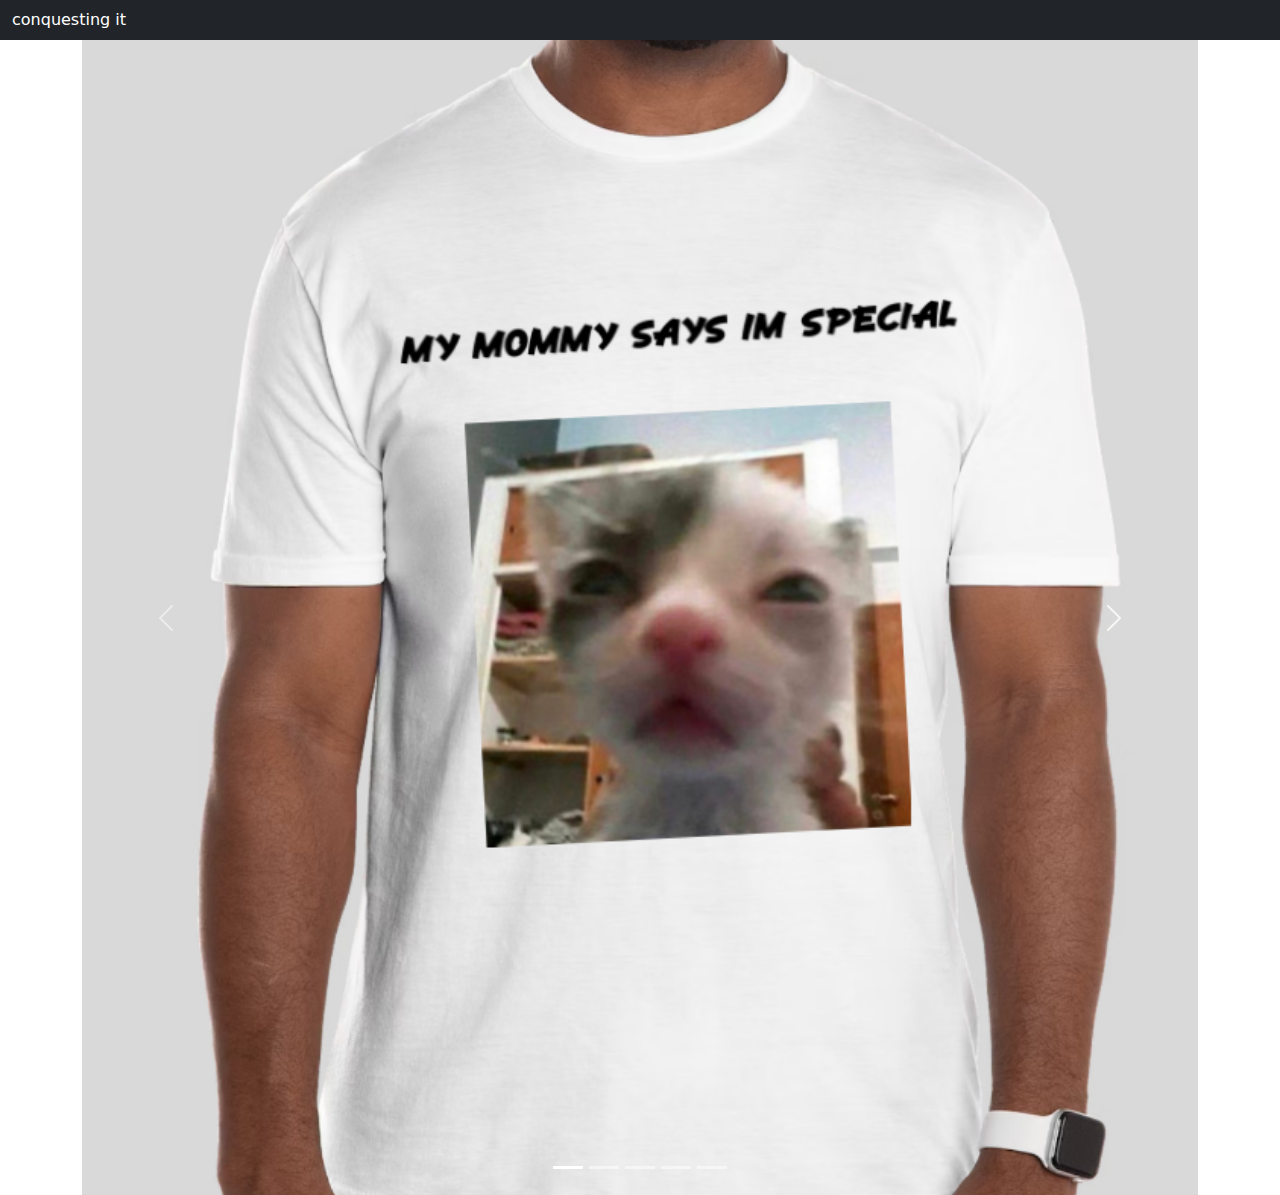
==== index.html @ 70142303 "Add files via upload" ====
<!--Matthew Ren
Bootstrap Website
Mrs. Alblas
Extra: uhhh-->
<!DOCTYPE html>
<html lang="en">
<head>
    <meta charset="UTF-8">
    <meta name="viewport" content="width=device-width, initial-scale=1.0">
    <title>vincible</title>
    <link href="https://cdn.jsdelivr.net/npm/bootstrap@5.3.3/dist/css/bootstrap.min.css" rel="stylesheet">
    <script src="https://cdn.jsdelivr.net/npm/bootstrap@5.3.3/dist/js/bootstrap.bundle.min.js"></script>
  </head>
<body>
  <nav class="navbar navbar-expand-sm bg-dark navbar-dark">
  <div class = "container-fluid">
    <li class = "nav-item">
      <a class = "nav-link text-white" href = "https://c.tenor.com/EEM7XhAPP-cAAAAd/tenor.gif">conquesting it</a>
    </li>
  </div>
</nav>

<div class="container">
  <div id="demo" class="carousel slide" data-bs-ride="carousel">
  
   <div class="carousel-indicators">
      <button type="button" data-bs-target="#demo" data-bs-slide-to="0" class="active"></button>
      <button type="button" data-bs-target="#demo" data-bs-slide-to="1"></button>
      <button type="button" data-bs-target="#demo" data-bs-slide-to="2"></button>
      <button type="button" data-bs-target="#demo" data-bs-slide-to="3"></button>
      <button type="button" data-bs-target="#demo" data-bs-slide-to="4"></button>
    </div>
    
    <div class="carousel-inner">
      <div class="carousel-item active">
         
        <img src="erm.png" alt="shirter" class="d-block" style="width:100%">
      </div>
      <div class="carousel-item">
        <img src="bungus.png" alt="shirt" class="d-block" style="width: 100%;">
      </div>
      <div class="carousel-item">
        <img src="gusic.png" alt="cool shirt" class="d-block"style="width: 100%;">
      </div>
      <div class="carousel-item">
          <img src="bleh.png" alt="Shirt" class="d-block" style="width:100%;">
      </div> 
      <div class="carousel-item">
        <img src="babem.png" alt="Shirt" class="d-block" style="width:100%;">
    </div>
    </div>
    
    <button class="carousel-control-prev" type="button" data-bs-target="#demo" data-bs-slide="prev">
      <span class="carousel-control-prev-icon"></span>
    </button>
    <button class="carousel-control-next" type="button" data-bs-target="#demo" data-bs-slide="next">
      <span class="carousel-control-next-icon"></span>
    </button>
    <button class="carousel-control-next" type="button" data-bs-target="#demo" data-bs-slide="next">
      <span class="carousel-control-next-icon"></span>
    </button>
  </div>
  </div>
  </div>
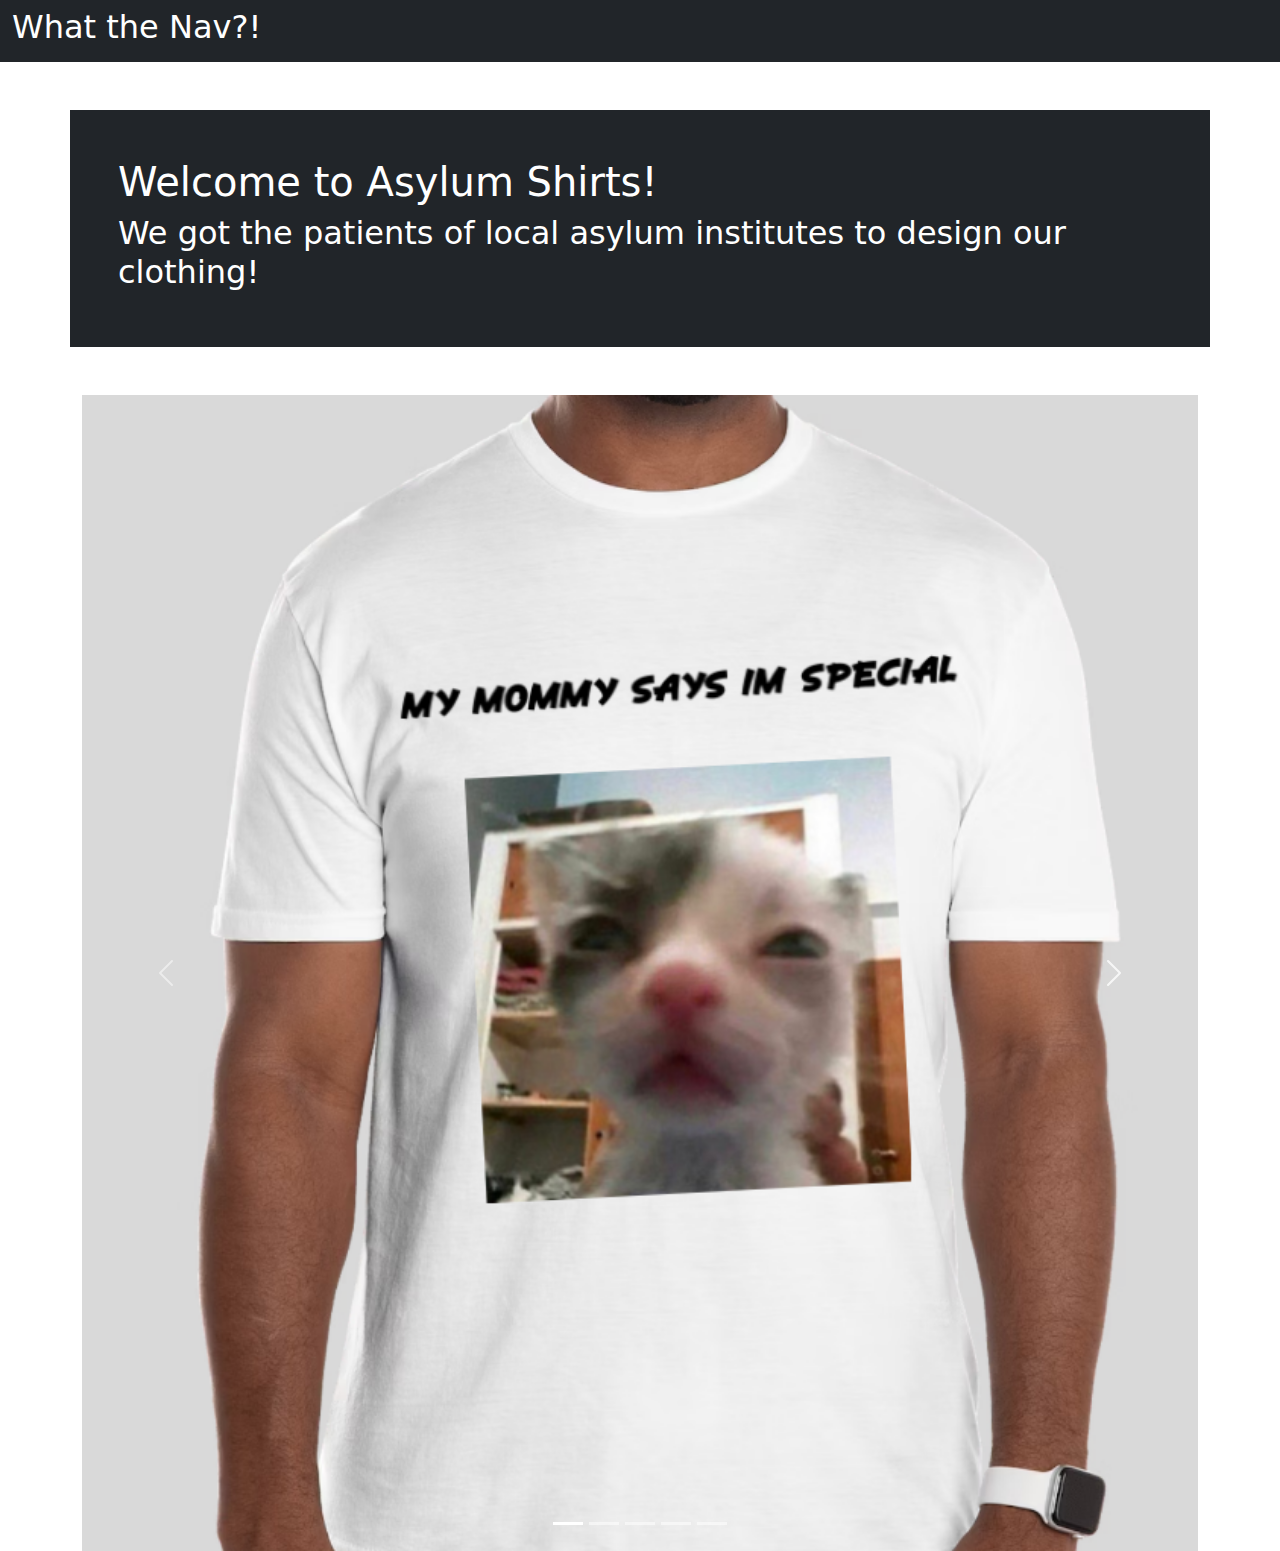
==== commit e27cbadf: "Update index.html" ====
--- a/index.html
+++ b/index.html
@@ -10,16 +10,23 @@
     <title>vincible</title>
     <link href="https://cdn.jsdelivr.net/npm/bootstrap@5.3.3/dist/css/bootstrap.min.css" rel="stylesheet">
     <script src="https://cdn.jsdelivr.net/npm/bootstrap@5.3.3/dist/js/bootstrap.bundle.min.js"></script>
+    <link href="style.css" rel="stylesheet" type="text/css"/>
   </head>
 <body>
   <nav class="navbar navbar-expand-sm bg-dark navbar-dark">
   <div class = "container-fluid">
     <li class = "nav-item">
-      <a class = "nav-link text-white" href = "https://c.tenor.com/EEM7XhAPP-cAAAAd/tenor.gif">conquesting it</a>
+      <a class = "nav-link text-white" href = "https://c.tenor.com/EEM7XhAPP-cAAAAd/tenor.gif">
+        <h2>What the Nav?!</h2>
+      </a>
     </li>
   </div>
 </nav>
-
+<div class = "container p-5 my-5 bg-dark text-white justify-content-center">
+  <h1 class = "center">Welcome to Asylum Shirts!
+    <h2 class = "center" >We got the patients of local asylum institutes to design our clothing!</h2>
+  </h1>
+</div>
 <div class="container">
   <div id="demo" class="carousel slide" data-bs-ride="carousel">
   
@@ -61,4 +68,5 @@
     </button>
   </div>
   </div>
-  </div>+  </div>
+  <div class = ''
